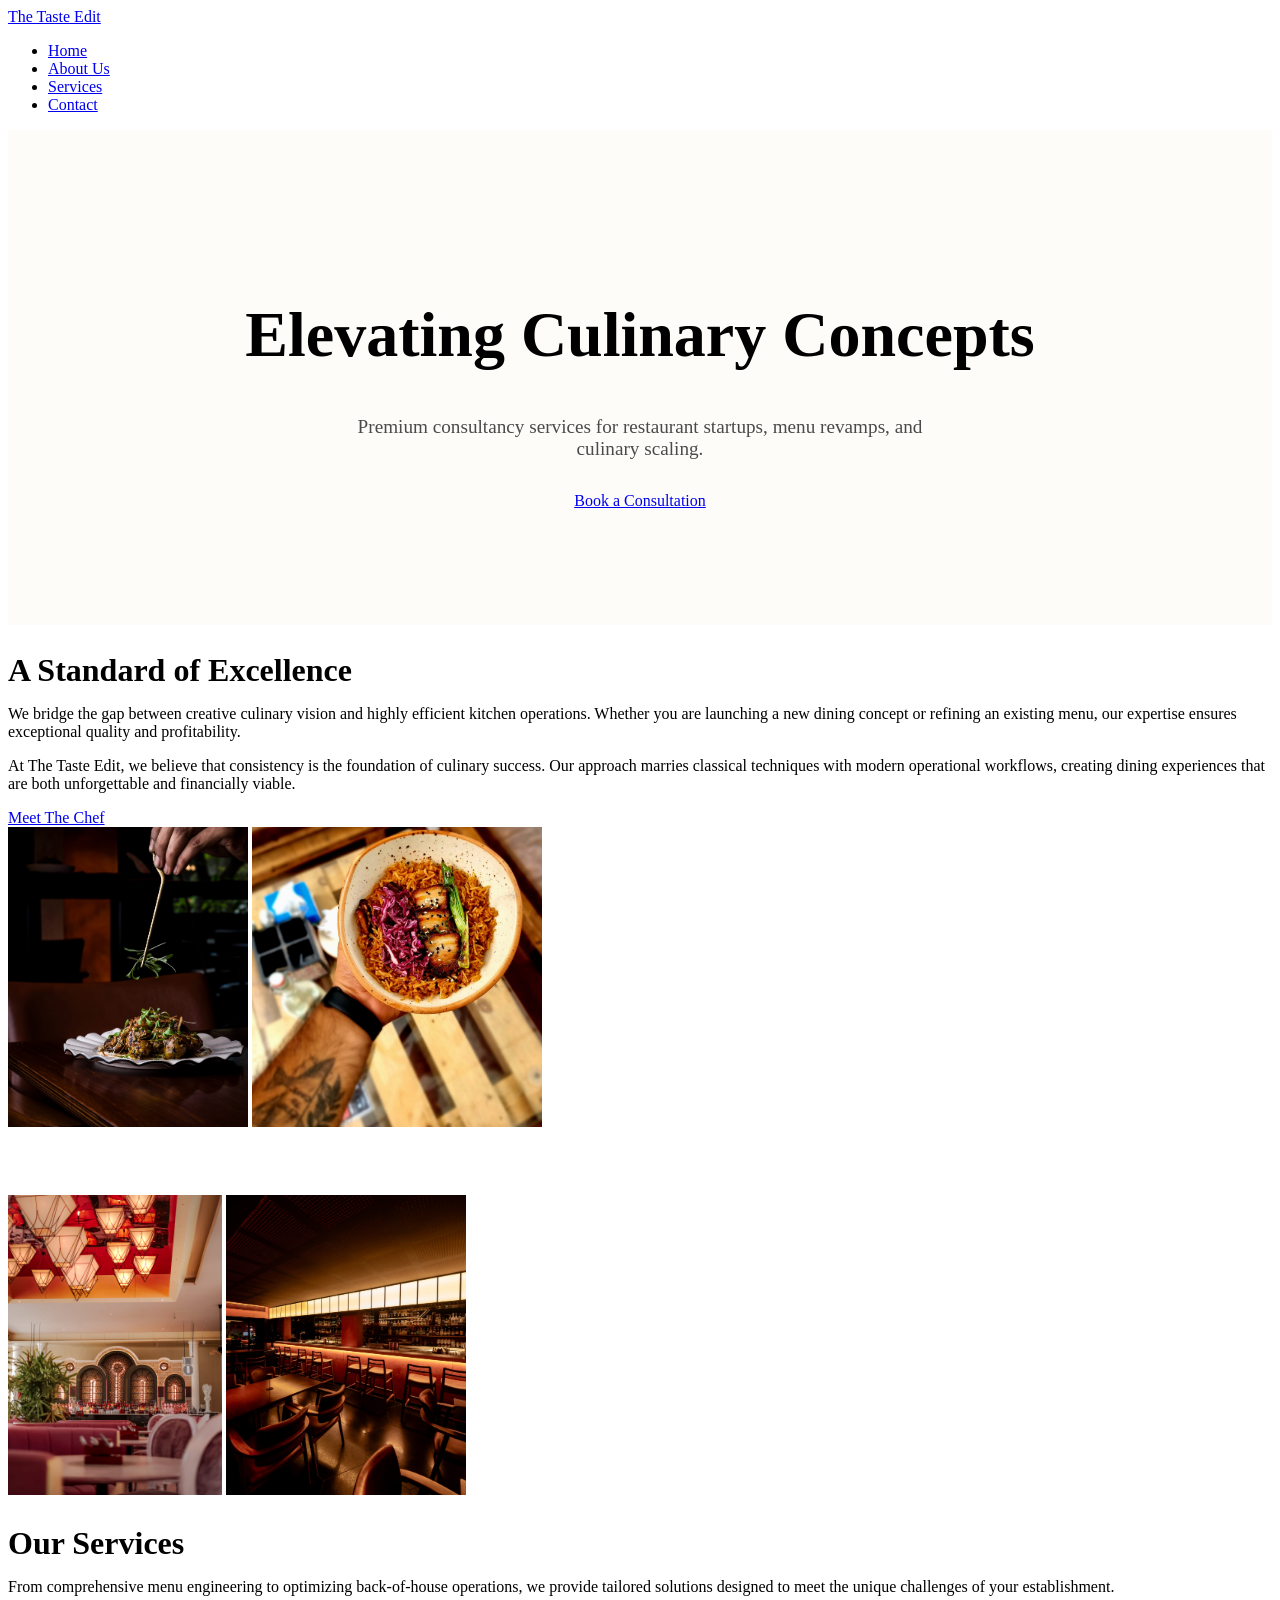
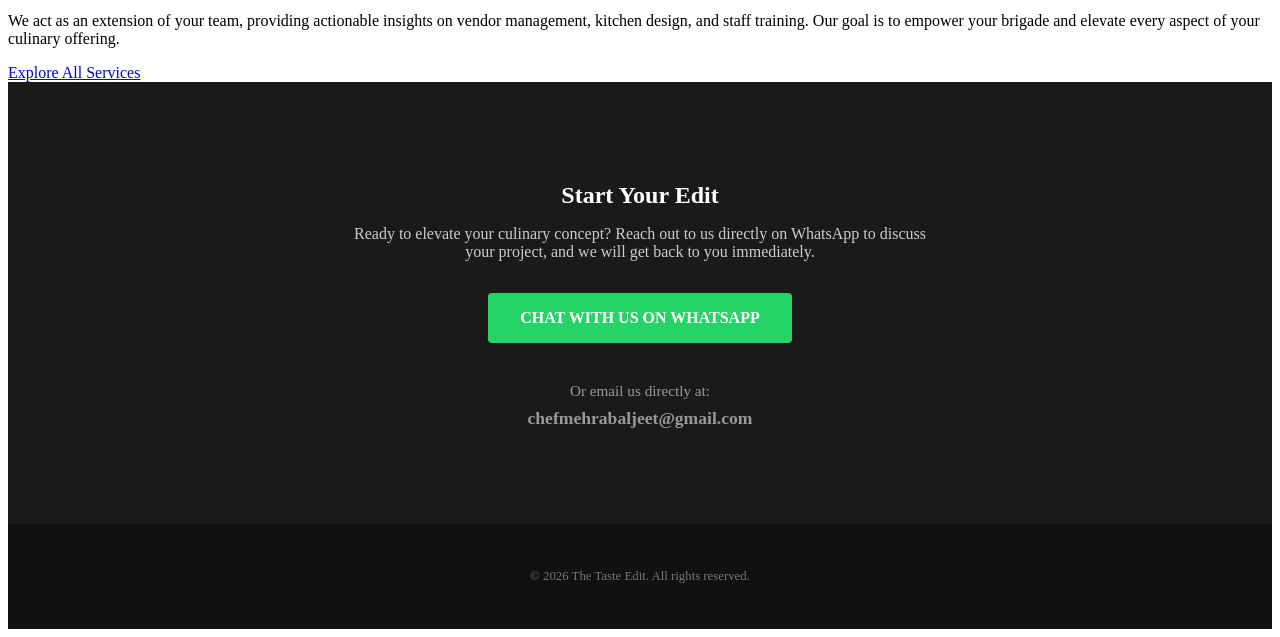
==== index.html @ c7a4d97b "Add files via upload" ====
<!DOCTYPE html>
<html lang="en">
<head>
    <meta charset="UTF-8">
    <meta name="viewport" content="width=device-width, initial-scale=1.0">
    <title>The Taste Edit | Expert Chef & Culinary Consultancy</title>
    <meta name="description" content="Elevate your restaurant with The Taste Edit. We provide expert chef consultancy, innovative culinary solutions, and strategic guidance to help food businesses thrive.">
    <link href="https://fonts.googleapis.com/css2?family=Playfair+Display:wght@400;700&family=Inter:wght@300;400&display=swap" rel="stylesheet">
    <link rel="stylesheet" href="css/style.css">
</head>
<body>

    <header>
        <nav>
            <div class="logo">
                <a href="index.html">The Taste Edit</a>
            </div>
            <ul>
                <li><a href="index.html" class="active">Home</a></li>
                <li><a href="about.html">About Us</a></li>
                <li><a href="services.html">Services</a></li>
                <li><a href="#contact">Contact</a></li>
            </ul>
        </nav>
    </header>

    <section id="home" class="hero" style="height: 55vh; display: flex; flex-direction: column; justify-content: center; align-items: center; text-align: center; background: #fdfcf8;">
        <h1 style="font-size: 4rem; margin-bottom: 1.5rem;">Elevating Culinary Concepts</h1>
        <p style="font-size: 1.2rem; max-width: 600px; color: #4a4a4a; margin-bottom: 2rem;">Premium consultancy services for restaurant startups, menu revamps, and culinary scaling.</p>
        <a href="#contact" class="btn">Book a Consultation</a>
    </section>

    <section>
        <div class="grid-2" style="margin-bottom: 4rem;">
            <div>
                <h2 style="font-size: 2rem; margin-bottom: 1rem;">A Standard of Excellence</h2>
                <p>We bridge the gap between creative culinary vision and highly efficient kitchen operations. Whether you are launching a new dining concept or refining an existing menu, our expertise ensures exceptional quality and profitability.</p>
                <p style="margin-top: 1rem;">At The Taste Edit, we believe that consistency is the foundation of culinary success. Our approach marries classical techniques with modern operational workflows, creating dining experiences that are both unforgettable and financially viable.</p>
                <a href="about.html" class="btn" style="background: var(--primary-dark);">Meet The Chef</a>
            </div>
            <div class="photo-grid-2">
                <img src="images/homepage.jpeg" alt="Chef plating a dish" class="placeholder-img" style="height: 300px;">
                <img src="images/homepage2.jpeg" alt="Fine dining restaurant interior" class="placeholder-img" style="height: 300px;">
            </div>
        </div>
    </section>

    <section style="background: white;">
        <div class="grid-2">
            <div class="photo-grid-2">
                <img src="images/homepage3.jpeg" alt="Menu Engineering Overview" class="placeholder-img" style="height: 300px;">
                <img src="images/homepage4.jpeg" alt="Kitchen Operations Overview" class="placeholder-img" style="height: 300px;">
            </div>
            <div>
                <h2 style="font-size: 2rem; margin-bottom: 1rem;">Our Services</h2>
                <p>From comprehensive menu engineering to optimizing back-of-house operations, we provide tailored solutions designed to meet the unique challenges of your establishment.</p>
                <p style="margin-top: 1rem;">We act as an extension of your team, providing actionable insights on vendor management, kitchen design, and staff training. Our goal is to empower your brigade and elevate every aspect of your culinary offering.</p>
                <a href="services.html" class="btn" style="background: var(--primary-dark);">Explore All Services</a>
            </div>
        </div>
    </section>

    <section id="contact" class="contact-section" style="background: #1a1a1a; color: white; padding: 5rem 10%; text-align: center;">
        <h2 class="section-title" style="color: white; margin-bottom: 1rem;">Start Your Edit</h2>
        <p style="margin-bottom: 2rem; color: #ccc; max-width: 600px; margin-left: auto; margin-right: auto;">
            Ready to elevate your culinary concept? Reach out to us directly on WhatsApp to discuss your project, and we will get back to you immediately.
        </p>
        
        <a href="https://wa.me/919987987615?text=Hi%20The%20Taste%20Edit,%20I%20would%20like%20to%20inquire%20about%20your%20consultancy%20services!" 
           target="_blank" 
           class="btn" 
           style="background: #25D366; color: white; padding: 1rem 2rem; border-radius: 4px; text-decoration: none; font-weight: bold; text-transform: uppercase; display: inline-block; transition: 0.3s; margin-bottom: 1.5rem;">
           Chat with us on WhatsApp
        </a>

        <p style="color: #999; font-size: 0.95rem;">
    Or email us directly at: <br>
    <a href="mailto:chefmehrabaljeet@gmail.com" style="color: var(--accent-gold); text-decoration: none; font-weight: 600; font-size: 1.1rem; display: inline-block; margin-top: 0.5rem;">chefmehrabaljeet@gmail.com</a>
</p>
    </section>

    <footer style="text-align: center; padding: 2rem; background: #111; color: #777; font-size: 0.8rem;">
        <p>&copy; 2026 The Taste Edit. All rights reserved.</p>
    </footer>

</body>
</html>
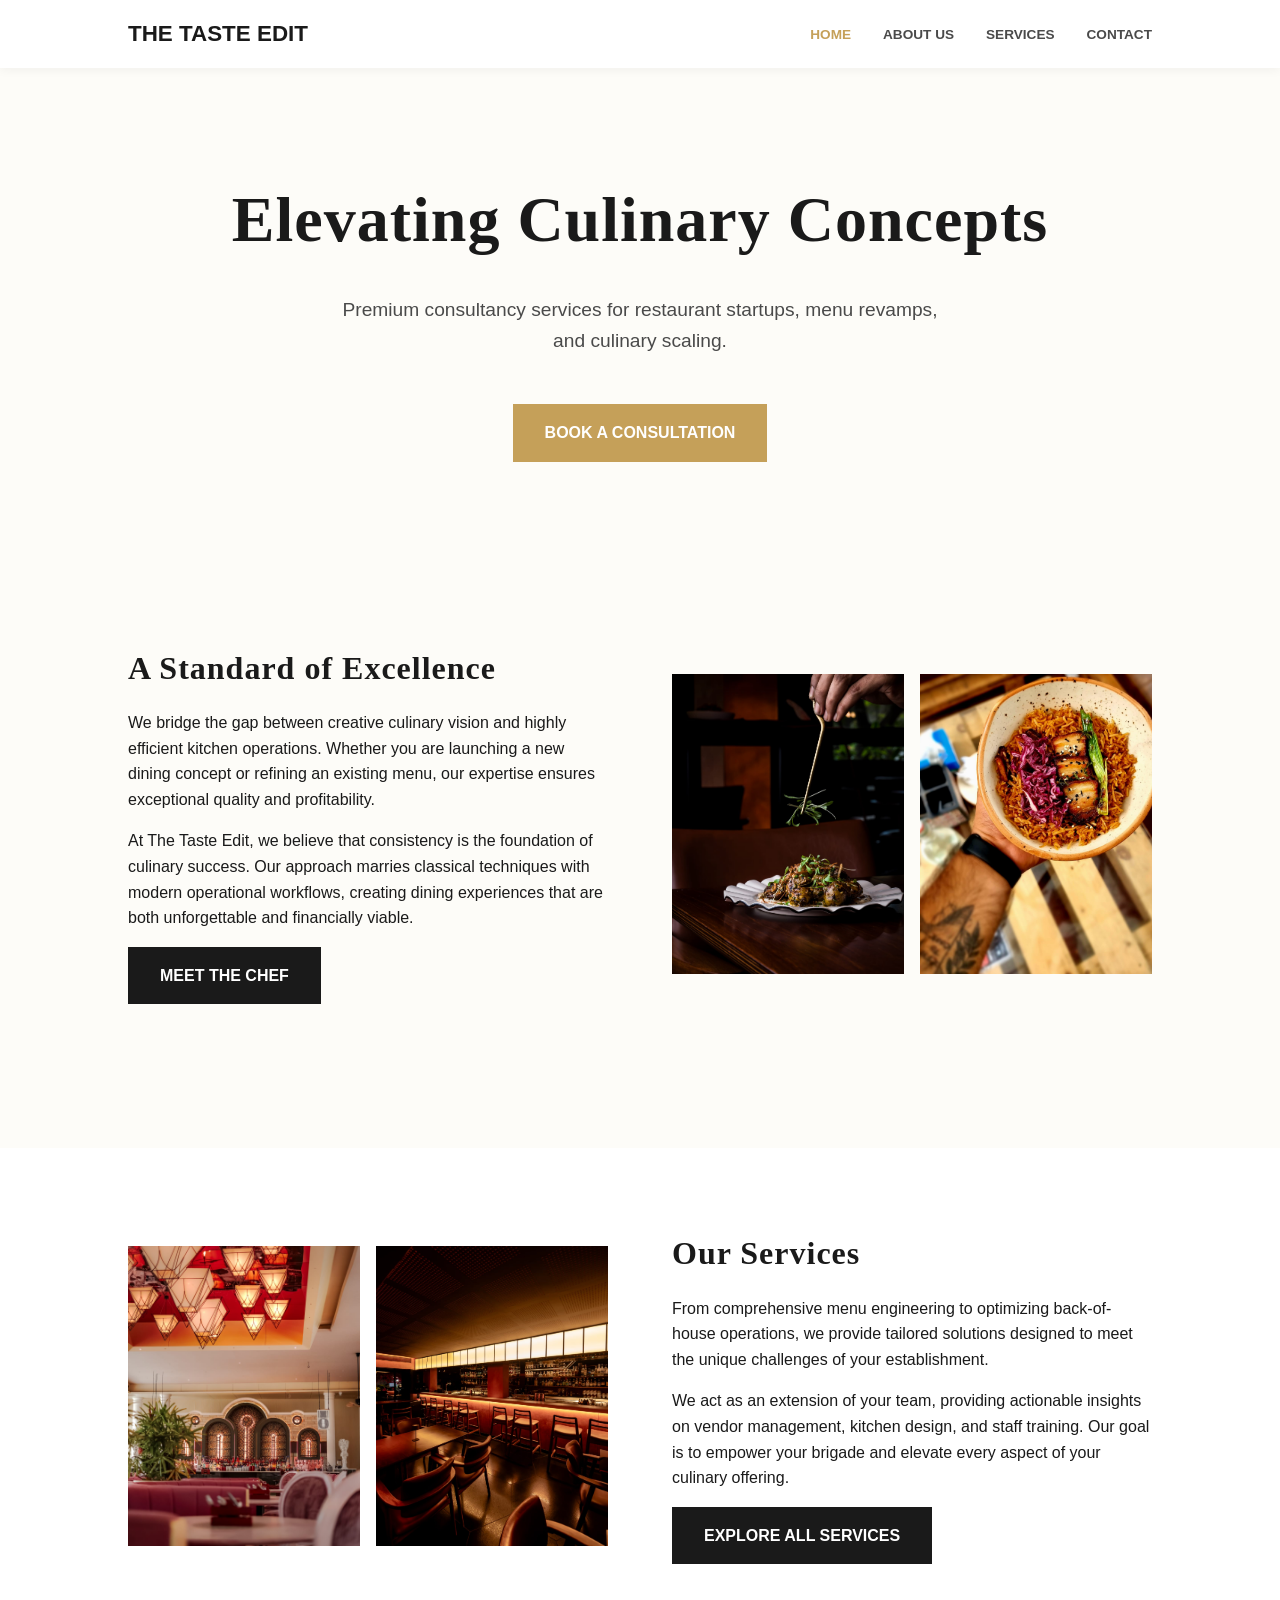
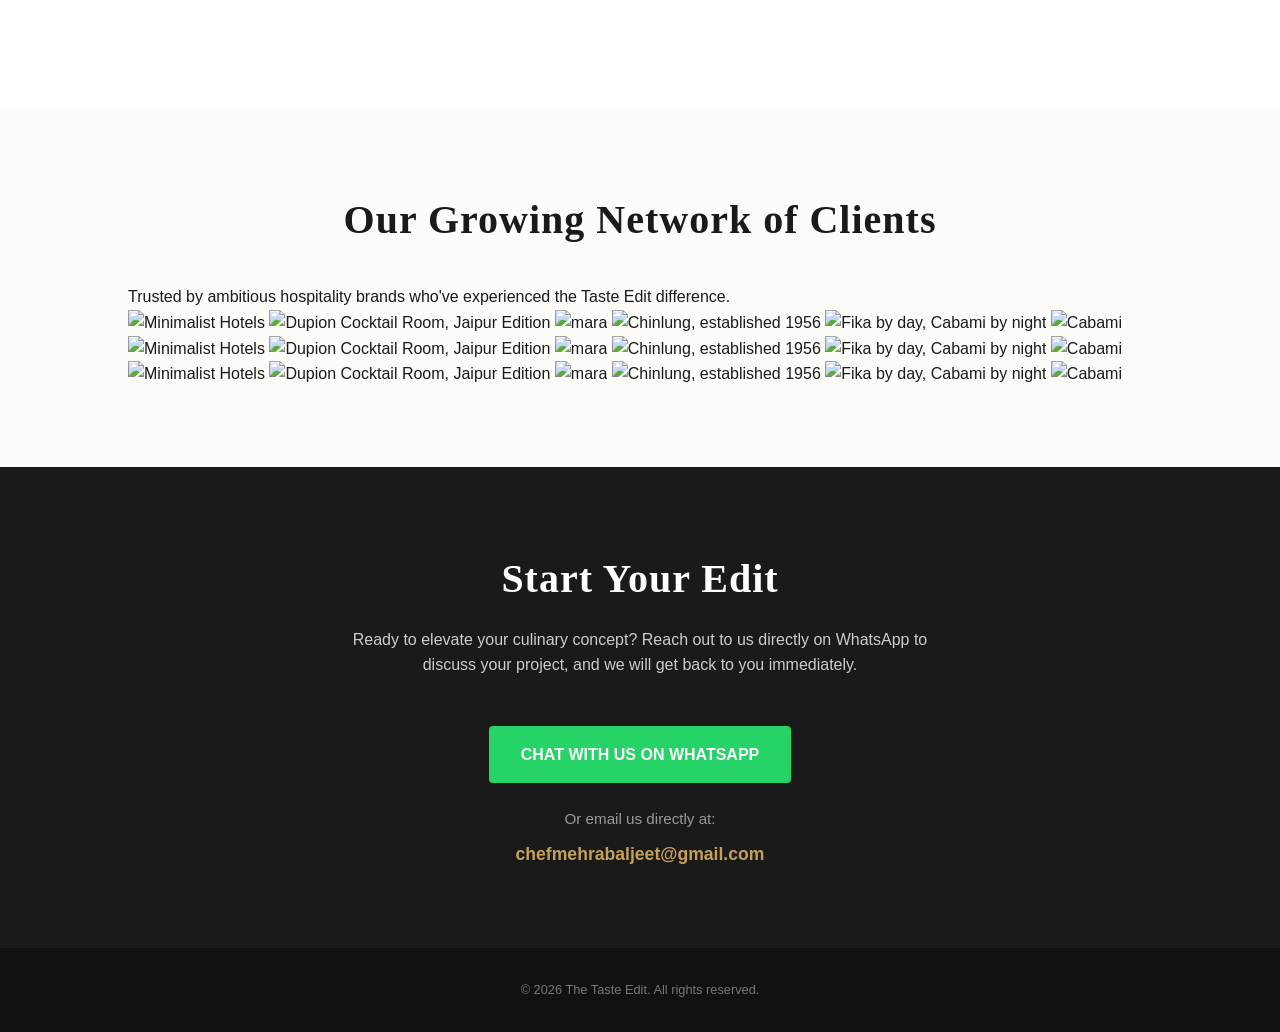
==== commit 1711a3c1: "Update index.html" ====
--- a/index.html
+++ b/index.html
@@ -60,6 +60,39 @@
         </div>
     </section>
 
+    <section class="clients-section">
+        <h2 class="section-title">Our Growing Network of Clients</h2>
+        <p class="section-subtitle">Trusted by ambitious hospitality brands who've experienced the Taste Edit difference.</p>
+
+        <!-- Desktop: static grid -->
+        <div class="clients-grid">
+            <img src="images/clients/client-minimalist-hotels.png" alt="Minimalist Hotels" class="client-logo">
+            <img src="images/clients/client-dupion.png" alt="Dupion Cocktail Room, Jaipur Edition" class="client-logo">
+            <img src="images/clients/client-mara.png" alt="mara" class="client-logo">
+            <img src="images/clients/client-chinlung.png" alt="Chinlung, established 1956" class="client-logo">
+            <img src="images/clients/client-fika-cabami.png" alt="Fika by day, Cabami by night" class="client-logo">
+            <img src="images/clients/client-cabami.png" alt="Cabami" class="client-logo">
+        </div>
+
+        <!-- Mobile: auto-scrolling carousel (logos duplicated for seamless loop) -->
+        <div class="clients-scroll-outer">
+            <div class="clients-scroll-track">
+                <img src="images/clients/client-minimalist-hotels.png" alt="Minimalist Hotels" class="client-logo">
+                <img src="images/clients/client-dupion.png" alt="Dupion Cocktail Room, Jaipur Edition" class="client-logo">
+                <img src="images/clients/client-mara.png" alt="mara" class="client-logo">
+                <img src="images/clients/client-chinlung.png" alt="Chinlung, established 1956" class="client-logo">
+                <img src="images/clients/client-fika-cabami.png" alt="Fika by day, Cabami by night" class="client-logo">
+                <img src="images/clients/client-cabami.png" alt="Cabami" class="client-logo">
+                <img src="images/clients/client-minimalist-hotels.png" alt="Minimalist Hotels" class="client-logo">
+                <img src="images/clients/client-dupion.png" alt="Dupion Cocktail Room, Jaipur Edition" class="client-logo">
+                <img src="images/clients/client-mara.png" alt="mara" class="client-logo">
+                <img src="images/clients/client-chinlung.png" alt="Chinlung, established 1956" class="client-logo">
+                <img src="images/clients/client-fika-cabami.png" alt="Fika by day, Cabami by night" class="client-logo">
+                <img src="images/clients/client-cabami.png" alt="Cabami" class="client-logo">
+            </div>
+        </div>
+    </section>
+
     <section id="contact" class="contact-section" style="background: #1a1a1a; color: white; padding: 5rem 10%; text-align: center;">
         <h2 class="section-title" style="color: white; margin-bottom: 1rem;">Start Your Edit</h2>
         <p style="margin-bottom: 2rem; color: #ccc; max-width: 600px; margin-left: auto; margin-right: auto;">
@@ -84,4 +117,4 @@
     </footer>
 
 </body>
-</html>+</html>
--- a/css/style.css
+++ b/css/style.css
@@ -0,0 +1,216 @@
+/* css/style.css */
+:root {
+    --primary-dark: #1a1a1a;
+    --accent-gold: #c5a059;
+    --bg-cream: #fdfcf8;
+    --text-gray: #4a4a4a;
+}
+
+* {
+    margin: 0;
+    padding: 0;
+    box-sizing: border-box;
+}
+
+body {
+    font-family: 'Inter', sans-serif;
+    background-color: var(--bg-cream);
+    color: var(--primary-dark);
+    line-height: 1.6;
+}
+
+h1, h2, h3, h4 {
+    font-family: 'Playfair Display', serif;
+    letter-spacing: 1px;
+}
+
+/* Navigation */
+header {
+    background: white;
+    padding: 1rem 10%;
+    position: sticky;
+    top: 0;
+    z-index: 1000;
+    box-shadow: 0 2px 10px rgba(0,0,0,0.05);
+}
+
+nav {
+    display: flex;
+    justify-content: space-between;
+    align-items: center;
+}
+
+.logo a {
+    font-size: 1.4rem;
+    font-weight: 700;
+    text-transform: uppercase;
+    color: var(--primary-dark);
+    text-decoration: none;
+}
+
+nav ul {
+    display: flex;
+    list-style: none;
+    padding: 0;
+}
+
+nav ul li {
+    margin-left: 2rem;
+}
+
+nav ul li a {
+    text-decoration: none;
+    color: var(--text-gray);
+    font-size: 0.85rem;
+    text-transform: uppercase;
+    font-weight: 600;
+    transition: 0.3s;
+}
+
+nav ul li a:hover, nav ul li a.active {
+    color: var(--accent-gold);
+}
+
+/* Page Headers (For About & Services) */
+.page-header {
+    background: var(--primary-dark);
+    color: white;
+    padding: 6rem 10%;
+    text-align: center;
+}
+
+.page-header h1 {
+    font-size: 3rem;
+    color: var(--accent-gold);
+}
+
+/* General Sections */
+section {
+    padding: 5rem 10%;
+}
+
+.section-title {
+    font-size: 2.5rem;
+    margin-bottom: 2rem;
+    text-align: center;
+}
+
+/* Grid Layouts */
+.grid-2 {
+    display: grid;
+    grid-template-columns: 1fr 1fr;
+    gap: 4rem;
+    align-items: center;
+    margin-bottom: 4rem;
+}
+
+.grid-3 {
+    display: grid;
+    grid-template-columns: repeat(auto-fit, minmax(300px, 1fr));
+    gap: 2rem;
+}
+
+/* Photo Grids */
+.photo-grid-2 {
+    display: grid;
+    grid-template-columns: 1fr 1fr;
+    gap: 1rem;
+}
+
+.photo-grid-4 {
+    display: grid;
+    grid-template-columns: 1fr 1fr;
+    gap: 1rem;
+}
+
+/* Cards & Content Blocks */
+.content-card {
+    background: white;
+    padding: 3rem;
+    border: 1px solid #eee;
+    transition: 0.3s;
+}
+
+.content-card:hover {
+    border-color: var(--accent-gold);
+    transform: translateY(-5px);
+}
+
+.placeholder-img {
+    width: 100%;
+    background: #e0e0e0;
+    object-fit: cover;
+    display: block;
+}
+
+/* Contact & Buttons */
+.btn {
+    display: inline-block;
+    background: var(--accent-gold);
+    color: white;
+    padding: 1rem 2rem;
+    text-decoration: none;
+    border: none;
+    cursor: pointer;
+    font-weight: bold;
+    text-transform: uppercase;
+    margin-top: 1rem;
+}
+
+.contact-section {
+    background: var(--primary-dark);
+    color: white;
+}
+
+footer {
+    text-align: center;
+    padding: 2rem;
+    background: #111;
+    color: #777;
+    font-size: 0.8rem;
+}
+
+/* Mobile Responsiveness Rules (UPDATED) */
+@media (max-width: 768px) {
+    /* Make the big layout sections stack */
+    .grid-2 { 
+        grid-template-columns: 1fr; 
+        gap: 2rem; 
+    }
+    
+    /* FORCE photo grids to stay side-by-side on mobile */
+    .photo-grid-2, .photo-grid-4 {
+        grid-template-columns: 1fr 1fr;
+        gap: 0.5rem; /* Slightly smaller gap for small screens */
+    }
+
+    /* Force mobile images to keep their shape and not stretch */
+    .photo-grid-2 img, .photo-grid-4 img {
+        height: 180px !important; /* Shorter height so they fit nicely side-by-side */
+        width: 100%;
+        object-fit: cover; 
+    }
+
+    /* Adjust the hero text size for small screens */
+    .hero h1 {
+        font-size: 2.5rem !important;
+    }
+    
+    /* BRING BACK THE NAVIGATION: Stack it neatly below the logo */
+    nav {
+        flex-direction: column;
+        gap: 1rem;
+        padding-bottom: 1rem;
+    }
+    
+    nav ul { 
+        display: flex; 
+        flex-wrap: wrap; /* Allows links to drop to a new line if needed */
+        justify-content: center; 
+        width: 100%;
+    }
+
+    nav ul li {
+        margin: 0.5rem 1rem; /* Spacing between links */
+    }
+}
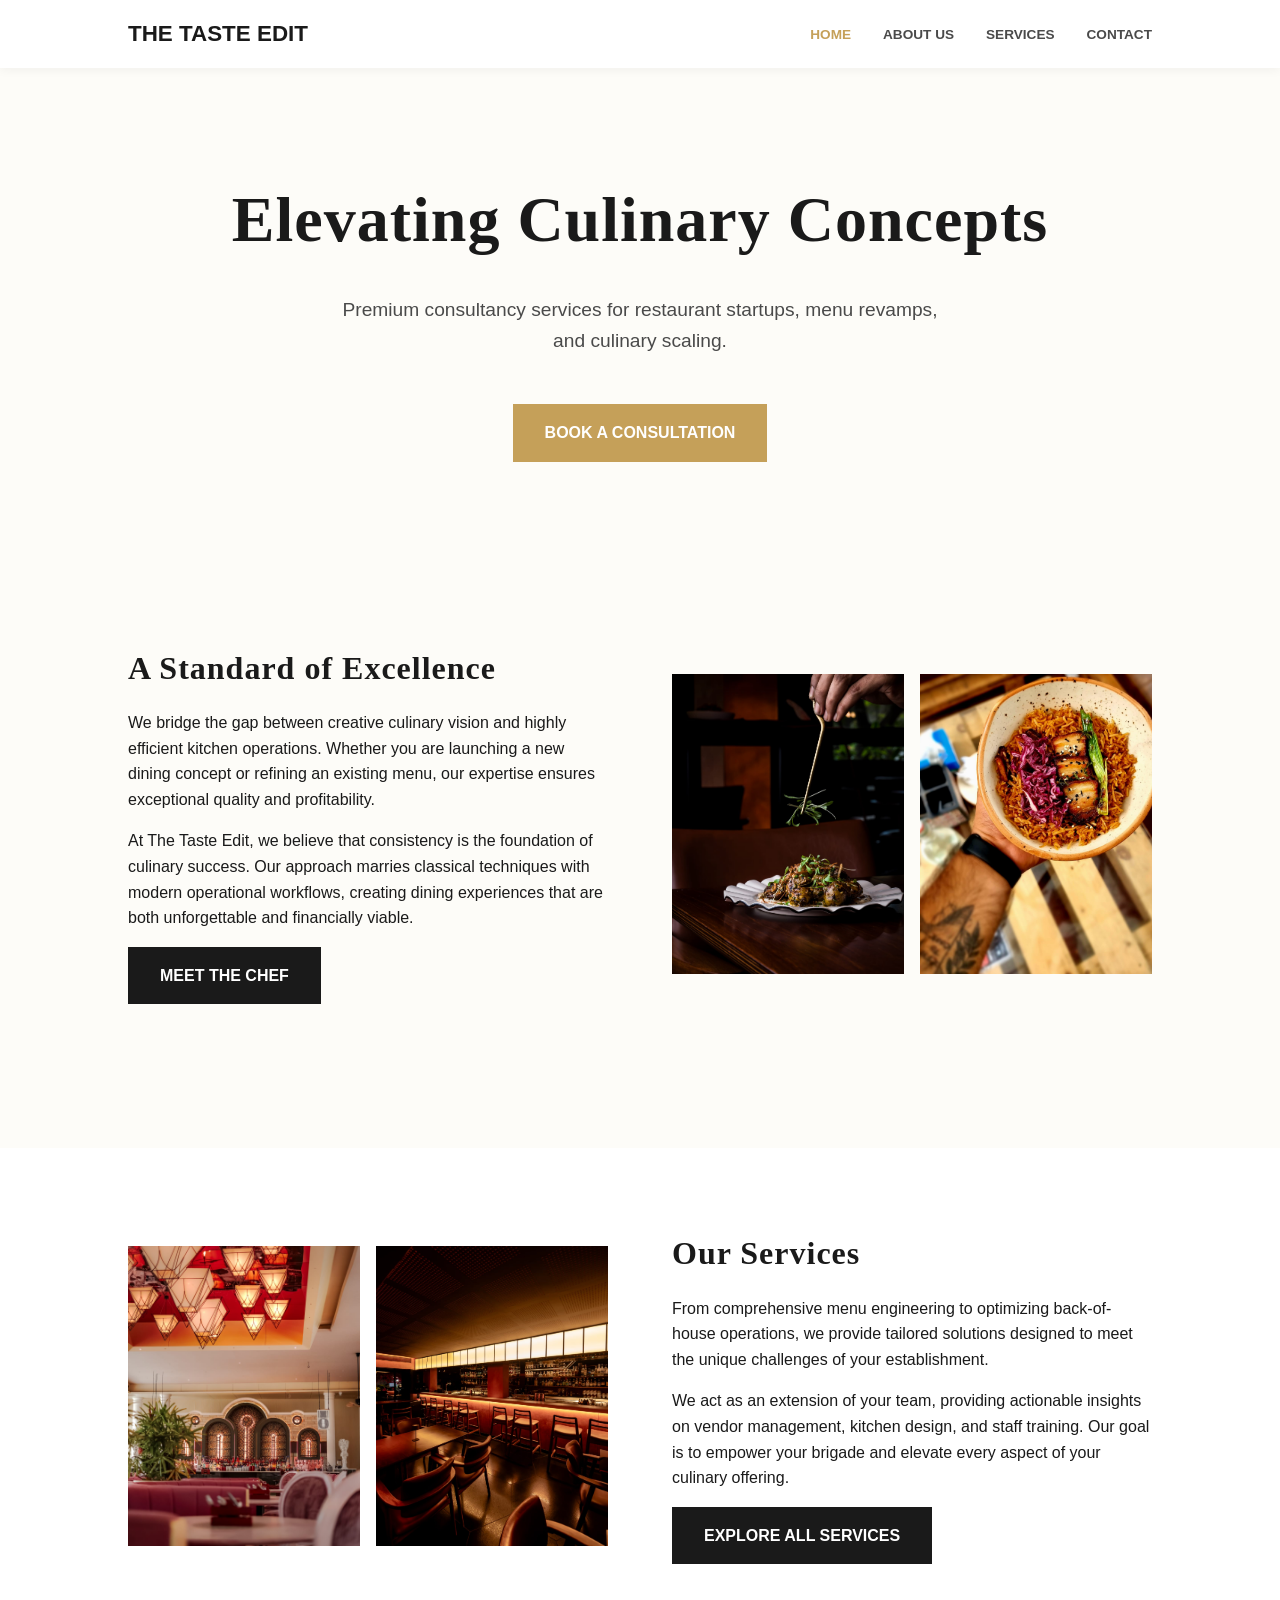
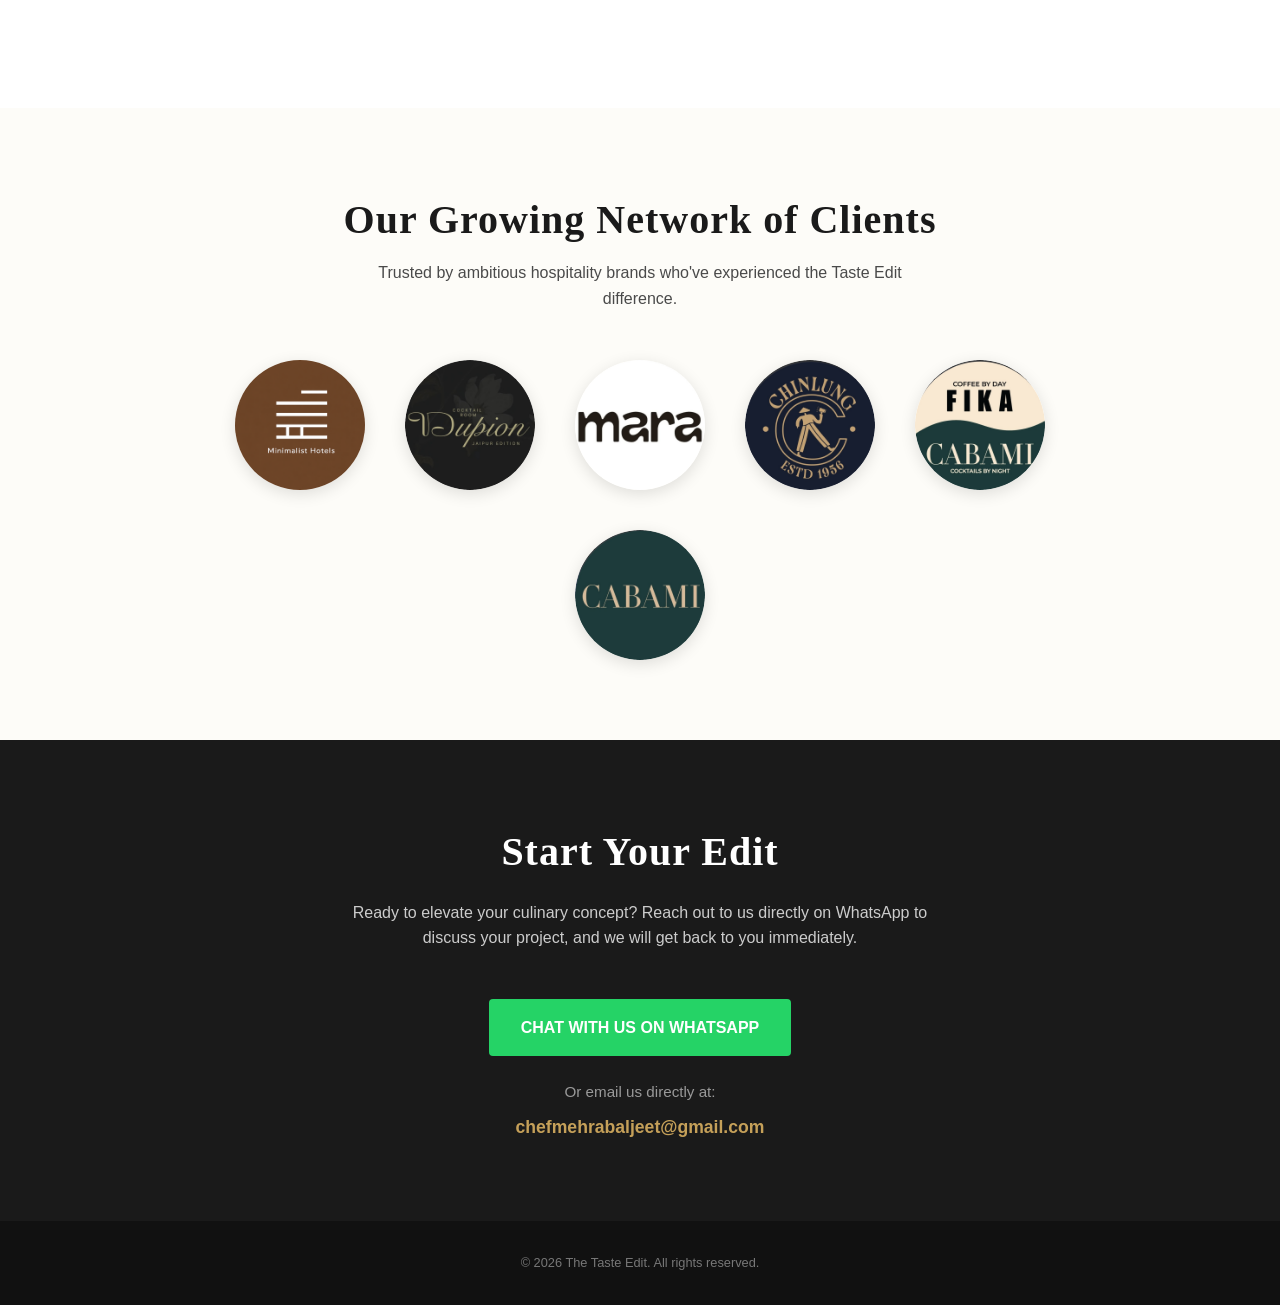
==== commit 65f64213: "Update index.html" ====
--- a/index.html
+++ b/index.html
@@ -66,7 +66,7 @@
 
         <!-- Desktop: static grid -->
         <div class="clients-grid">
-            <img src="images/clients/client-minimalist-hotels.png" alt="Minimalist Hotels" class="client-logo">
+            <img src="images/clients/client-minimalist-hotels.PNG" alt="Minimalist Hotels" class="client-logo">
             <img src="images/clients/client-dupion.png" alt="Dupion Cocktail Room, Jaipur Edition" class="client-logo">
             <img src="images/clients/client-mara.png" alt="mara" class="client-logo">
             <img src="images/clients/client-chinlung.png" alt="Chinlung, established 1956" class="client-logo">
@@ -77,13 +77,13 @@
         <!-- Mobile: auto-scrolling carousel (logos duplicated for seamless loop) -->
         <div class="clients-scroll-outer">
             <div class="clients-scroll-track">
-                <img src="images/clients/client-minimalist-hotels.png" alt="Minimalist Hotels" class="client-logo">
+                <img src="images/clients/client-minimalist-hotels.PNG" alt="Minimalist Hotels" class="client-logo">
                 <img src="images/clients/client-dupion.png" alt="Dupion Cocktail Room, Jaipur Edition" class="client-logo">
                 <img src="images/clients/client-mara.png" alt="mara" class="client-logo">
                 <img src="images/clients/client-chinlung.png" alt="Chinlung, established 1956" class="client-logo">
                 <img src="images/clients/client-fika-cabami.png" alt="Fika by day, Cabami by night" class="client-logo">
                 <img src="images/clients/client-cabami.png" alt="Cabami" class="client-logo">
-                <img src="images/clients/client-minimalist-hotels.png" alt="Minimalist Hotels" class="client-logo">
+                <img src="images/clients/client-minimalist-hotels.PNG" alt="Minimalist Hotels" class="client-logo">
                 <img src="images/clients/client-dupion.png" alt="Dupion Cocktail Room, Jaipur Edition" class="client-logo">
                 <img src="images/clients/client-mara.png" alt="mara" class="client-logo">
                 <img src="images/clients/client-chinlung.png" alt="Chinlung, established 1956" class="client-logo">
--- a/css/style.css
+++ b/css/style.css
@@ -162,6 +162,49 @@
     color: white;
 }
 
+/* Clients Section */
+.clients-section {
+    background: var(--bg-cream);
+    text-align: center;
+}
+
+.clients-section .section-subtitle {
+    color: var(--text-gray);
+    max-width: 600px;
+    margin: -1.5rem auto 3rem auto;
+    font-size: 1rem;
+}
+
+.clients-grid {
+    display: flex;
+    justify-content: center;
+    align-items: center;
+    flex-wrap: wrap;
+    gap: 2.5rem;
+    max-width: 900px;
+    margin: 0 auto;
+}
+
+.client-logo {
+    width: 130px;
+    height: 130px;
+    border-radius: 50%;
+    object-fit: cover;
+    box-shadow: 0 4px 16px rgba(0,0,0,0.12);
+    transition: 0.3s;
+    flex-shrink: 0;
+}
+
+.client-logo:hover {
+    transform: translateY(-5px);
+    box-shadow: 0 8px 24px rgba(197, 160, 89, 0.35);
+}
+
+/* Mobile-only scrolling track (hidden on desktop) */
+.clients-scroll-track {
+    display: none;
+}
+
 footer {
     text-align: center;
     padding: 2rem;
@@ -213,4 +256,33 @@
     nav ul li {
         margin: 0.5rem 1rem; /* Spacing between links */
     }
-}+
+    /* Clients section: switch from static grid to auto-scrolling carousel */
+    .clients-grid {
+        display: none;
+    }
+
+    .clients-scroll-track {
+        display: flex;
+        gap: 1.5rem;
+        width: max-content;
+        animation: clients-scroll 22s linear infinite;
+    }
+
+    .clients-scroll-outer {
+        overflow: hidden;
+        width: 100%;
+        mask-image: linear-gradient(to right, transparent, black 8%, black 92%, transparent);
+        -webkit-mask-image: linear-gradient(to right, transparent, black 8%, black 92%, transparent);
+    }
+
+    .clients-scroll-track .client-logo {
+        width: 100px;
+        height: 100px;
+    }
+
+    @keyframes clients-scroll {
+        from { transform: translateX(0); }
+        to { transform: translateX(-50%); }
+    }
+}
